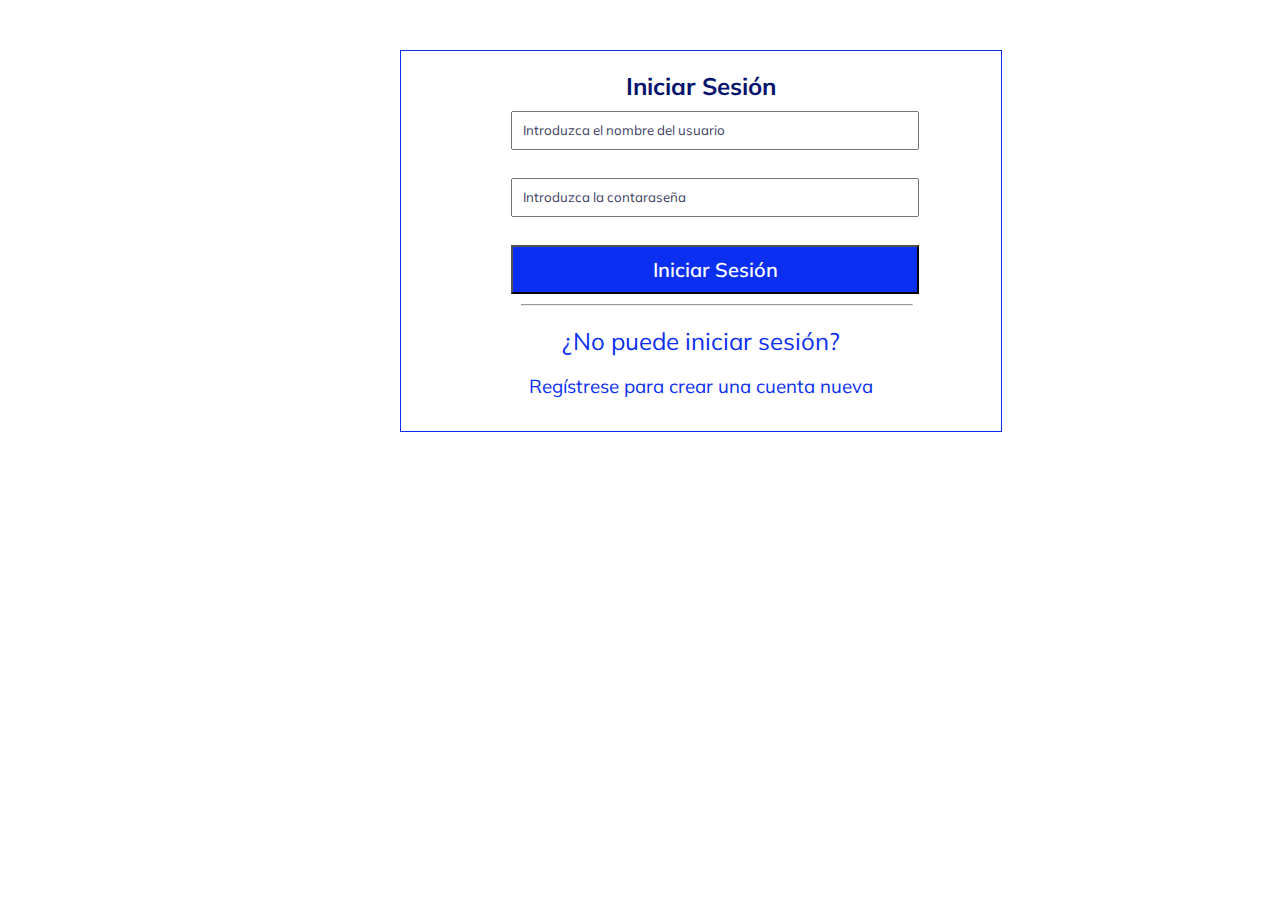
==== Desafio-03/index.html @ aed3c240 "Desafio 1 2 y 3" ====
<!DOCTYPE html>
<html lang="en">

<head>
    <meta charset="UTF-8">
    <meta name="viewport" content="width=device-width, initial-scale=1.0">
    <link rel="stylesheet" href="style.css">
    <link rel="preconnect" href="https://fonts.googleapis.com">
<link rel="preconnect" href="https://fonts.gstatic.com" crossorigin>
<link href="https://fonts.googleapis.com/css2?family=Mulish:wght@400;600;700&display=swap" rel="stylesheet">
    <title>Desafio 3</title>
</head>

<body>
    <div class="login">

        <h1>Iniciar Sesión</h1>
        <form class="form" action="">
        <input type="text" placeholder="Introduzca el nombre del usuario" width="500px" height="50px">
        <br>
        <input type="password" name="" id="" placeholder="Introduzca la contaraseña" width="500px" height="50px">
        <br>
        <button type="submit" id="button" width="500px" height="50px" >Iniciar Sesión</button>
    </form>
        <hr>
        <h2>¿No puede iniciar sesión?</h2>
        <br>
        <h3>Regístrese para crear una cuenta nueva</h3>
    </div>
</body>

</html>
---- Desafio-03/style.css ----
*{
    margin: 0;
    padding: 0;
}
/*font-family: 'Mulish', sans-serif;*/
.login{
    margin-top: 50px;
    padding: auto;
    width: 600px;
    height: 380px;
    margin-left: 400px;
    border: 1px solid #0a2ff1;
}
h1{
    text-align: center;
    color: #04146c;
    font-size: 24px;
    font-family:'Mulish';
    font-weight: 700;
    margin-bottom: 10px;
    margin-top: 20px;
    
}
.form{
    margin-top: 5px;
    margin: auto;
    display: flex;
    flex-direction: column;
    /*border-bottom: #04146c 1px solid ;*/
    width: 80%;
}
hr{
    width: 65%;
    margin-left: 20%;
}
input{
    margin-bottom: 10px;
    padding: 10px;
    width: 80%;
    margin-left: 50px;
}
button{
    margin-bottom: 10px;
    padding: 10px; 
    font-family: 'Mulish';
    font-weight: 600;
    font-size: 20px;
    color: white;
    background-color:#0a2ff1;
    width: 85%;
    margin-left: 50px;
}
input::placeholder{
    font-family: 'Mulish';
    font-weight: 400;
    color:#414166 ;
    font-size: 14,6px;
    text-align: center;
    text-align: start;
}
h2{
    text-align: center;
    margin-top: 20px;
    font-family: 'Mulish';
    font-size: 18,6px;
    font-weight: 400;
    color: #0a2ff1;
}
h3{
    text-align: center;
    font-family: 'Mulish';
    font-size: 18,6px;
    font-weight: 400;
    color: #0a2ff1;
}
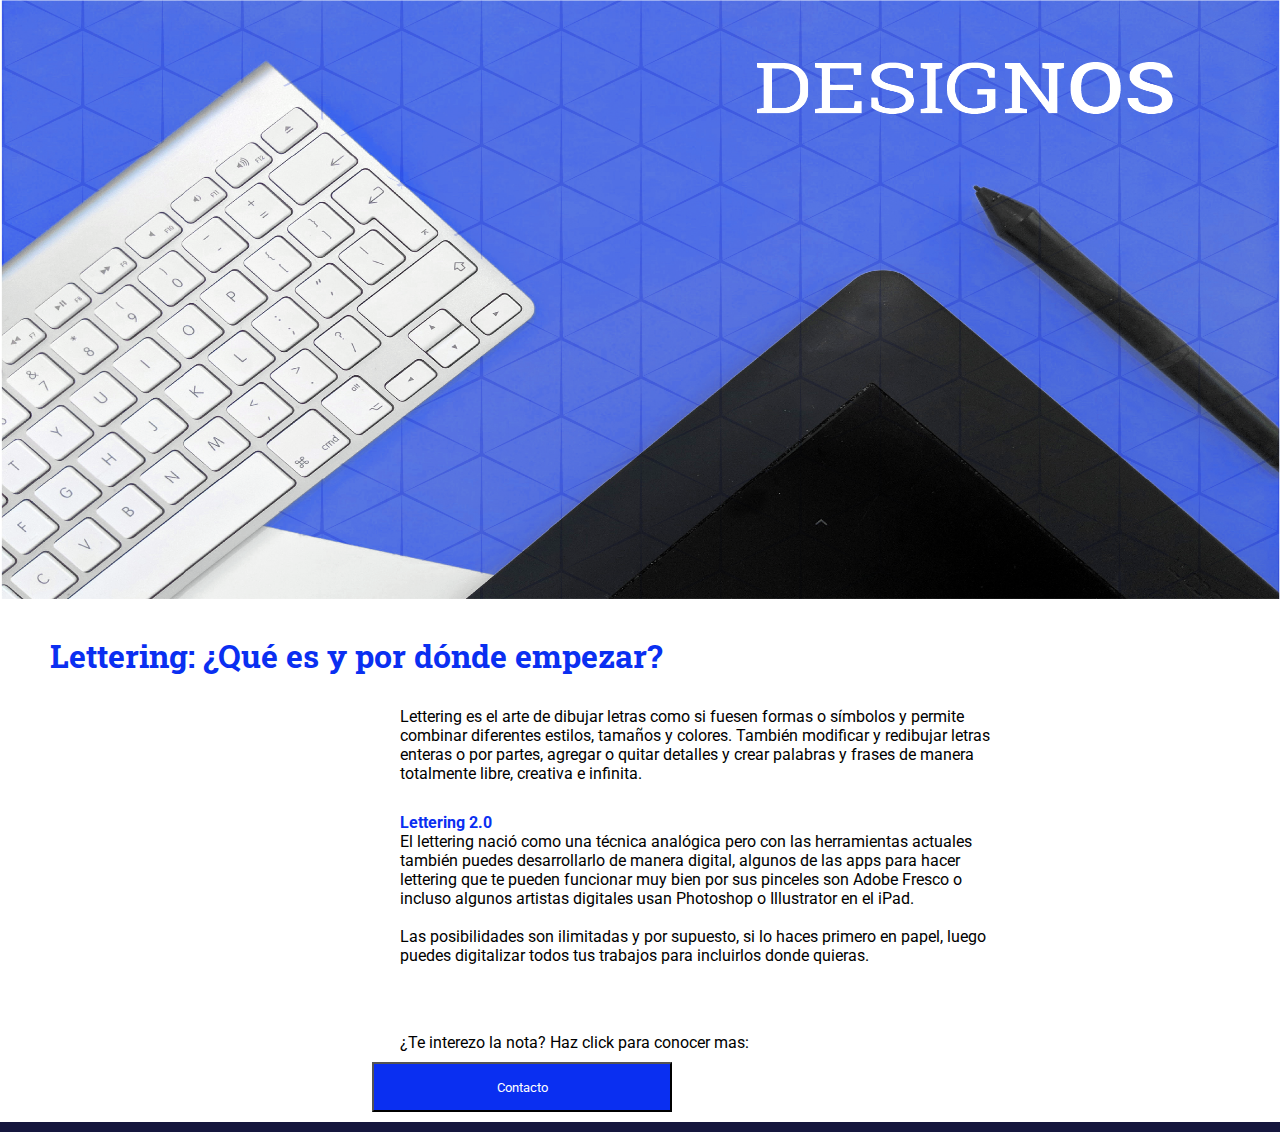
==== commit 593ae83e: "Modulo4 ejercicio desafio 1 y 3" ====
--- a/Desafio-03/index.html
+++ b/Desafio-03/index.html
@@ -1,32 +1,52 @@
 <!DOCTYPE html>
 <html lang="en">
-
 <head>
     <meta charset="UTF-8">
     <meta name="viewport" content="width=device-width, initial-scale=1.0">
     <link rel="stylesheet" href="style.css">
     <link rel="preconnect" href="https://fonts.googleapis.com">
 <link rel="preconnect" href="https://fonts.gstatic.com" crossorigin>
-<link href="https://fonts.googleapis.com/css2?family=Mulish:wght@400;600;700&display=swap" rel="stylesheet">
+<link href="https://fonts.googleapis.com/css2?family=Roboto+Slab:wght@700&family=Roboto:wght@400;700&display=swap" rel="stylesheet">
     <title>Desafio 3</title>
 </head>
+<body>
+    <header>
+        <img src="imagenes/M4 - Desafío3_img-header.png" alt="" srcset="" width="100%" height="600px">
+    </header>
+    
+   <h1>Lettering: ¿Qué es y por dónde empezar?</h1>
+   <main>
+   <p>  Lettering es el arte de dibujar letras como si fuesen formas o símbolos y permite
+    <br> combinar diferentes estilos, tamaños y colores. También modificar y redibujar letras 
+    <br> enteras o por partes, agregar o quitar detalles y crear palabras y frases de manera
+    <br>totalmente libre, creativa e infinita.
+            <br>
+         
+        </p>   
+    
+    
+    <p>
+        <strong>Lettering 2.0</strong> 
+    El lettering nació como una técnica analógica pero con las herramientas actuales 
+   <br> también puedes desarrollarlo de manera digital, algunos de las apps para hacer 
+  <br> lettering que te pueden funcionar muy bien por sus pinceles son Adobe Fresco o
+  <br> incluso algunos artistas digitales usan Photoshop o Illustrator en el iPad.
+    <br>
+    <br>
+    Las posibilidades son ilimitadas y por supuesto, si lo haces primero en papel, luego
+    <br> puedes digitalizar todos tus trabajos para incluirlos donde quieras.
+</p>
+<div id="image">
+    <img id ="image-main"src="imagenes/M4-Desafio3-lettering.jpg" alt="" srcset="" >
+</div>
+    <p id="parrafo-final">¿Te interezo la nota? Haz click para conocer mas:</p>
 
-<body>
-    <div class="login">
+    <button>Contacto</button>
+</main>
+<div
+id="footer">
+    <footer ></footer>
 
-        <h1>Iniciar Sesión</h1>
-        <form class="form" action="">
-        <input type="text" placeholder="Introduzca el nombre del usuario" width="500px" height="50px">
-        <br>
-        <input type="password" name="" id="" placeholder="Introduzca la contaraseña" width="500px" height="50px">
-        <br>
-        <button type="submit" id="button" width="500px" height="50px" >Iniciar Sesión</button>
-    </form>
-        <hr>
-        <h2>¿No puede iniciar sesión?</h2>
-        <br>
-        <h3>Regístrese para crear una cuenta nueva</h3>
-    </div>
+</div>
 </body>
-
 </html>--- a/Desafio-03/style.css
+++ b/Desafio-03/style.css
@@ -1,75 +1,74 @@
-*{
+* {
     margin: 0;
     padding: 0;
 }
-/*font-family: 'Mulish', sans-serif;*/
-.login{
-    margin-top: 50px;
-    padding: auto;
-    width: 600px;
-    height: 380px;
+
+/*font-family: 'Roboto', sans-serif;
+font-family: 'Roboto Slab', serif;*/
+h1 {
+    font-family: 'Roboto Slab';
+    font-size: 58, 6px;
+    color: #0a2ff1;
+    margin-left: 50px;
+    margin-top: 30px;
+}
+
+p {
+    margin-top: 30px;
     margin-left: 400px;
-    border: 1px solid #0a2ff1;
+    text-align: left;
+    font-size: 25,3px;
+    font-family: 'Roboto';
+    font-weight: 400;
+    color: #000000;
 }
-h1{
+
+strong {
+    display: block;
+    color: #0a2ff1;
+    font-family: 'Roboto';
+    font-weight: 700;
+
+
+}
+
+main {
     text-align: center;
-    color: #04146c;
-    font-size: 24px;
-    font-family:'Mulish';
-    font-weight: 700;
-    margin-bottom: 10px;
-    margin-top: 20px;
-    
-}
-.form{
-    margin-top: 5px;
-    margin: auto;
-    display: flex;
-    flex-direction: column;
-    /*border-bottom: #04146c 1px solid ;*/
     width: 80%;
 }
-hr{
-    width: 65%;
-    margin-left: 20%;
+
+#image {
+
+    margin-top: 20px;
+
+    width: 80%;
 }
-input{
-    margin-bottom: 10px;
-    padding: 10px;
+
+#image-main {
     width: 80%;
-    margin-left: 50px;
+    margin: auto;
+    margin-left: 400px;
+}
+#parrafo-final{
+    font-family: 'Roboto';
+    font-size:25,3px ;
+    font-weight: 400;
+    color:#000000;
 }
 button{
+    font-family: 'Roboto';
+    font-size: 26,6px;
+    font-weight: 400;
+    color: white;
+    background-color: #0a2ff1 ;
+    width: 300px;
+    height: 50px;
+    margin-top: 10px;
     margin-bottom: 10px;
-    padding: 10px; 
-    font-family: 'Mulish';
-    font-weight: 600;
-    font-size: 20px;
-    color: white;
-    background-color:#0a2ff1;
-    width: 85%;
-    margin-left: 50px;
+    margin-left: 20px;
 }
-input::placeholder{
-    font-family: 'Mulish';
-    font-weight: 400;
-    color:#414166 ;
-    font-size: 14,6px;
-    text-align: center;
-    text-align: start;
-}
-h2{
-    text-align: center;
-    margin-top: 20px;
-    font-family: 'Mulish';
-    font-size: 18,6px;
-    font-weight: 400;
-    color: #0a2ff1;
-}
-h3{
-    text-align: center;
-    font-family: 'Mulish';
-    font-size: 18,6px;
-    font-weight: 400;
-    color: #0a2ff1;
+#footer{
+    height: 10px;
+    width: 100%;
+    background-color: #15163d ;
 }